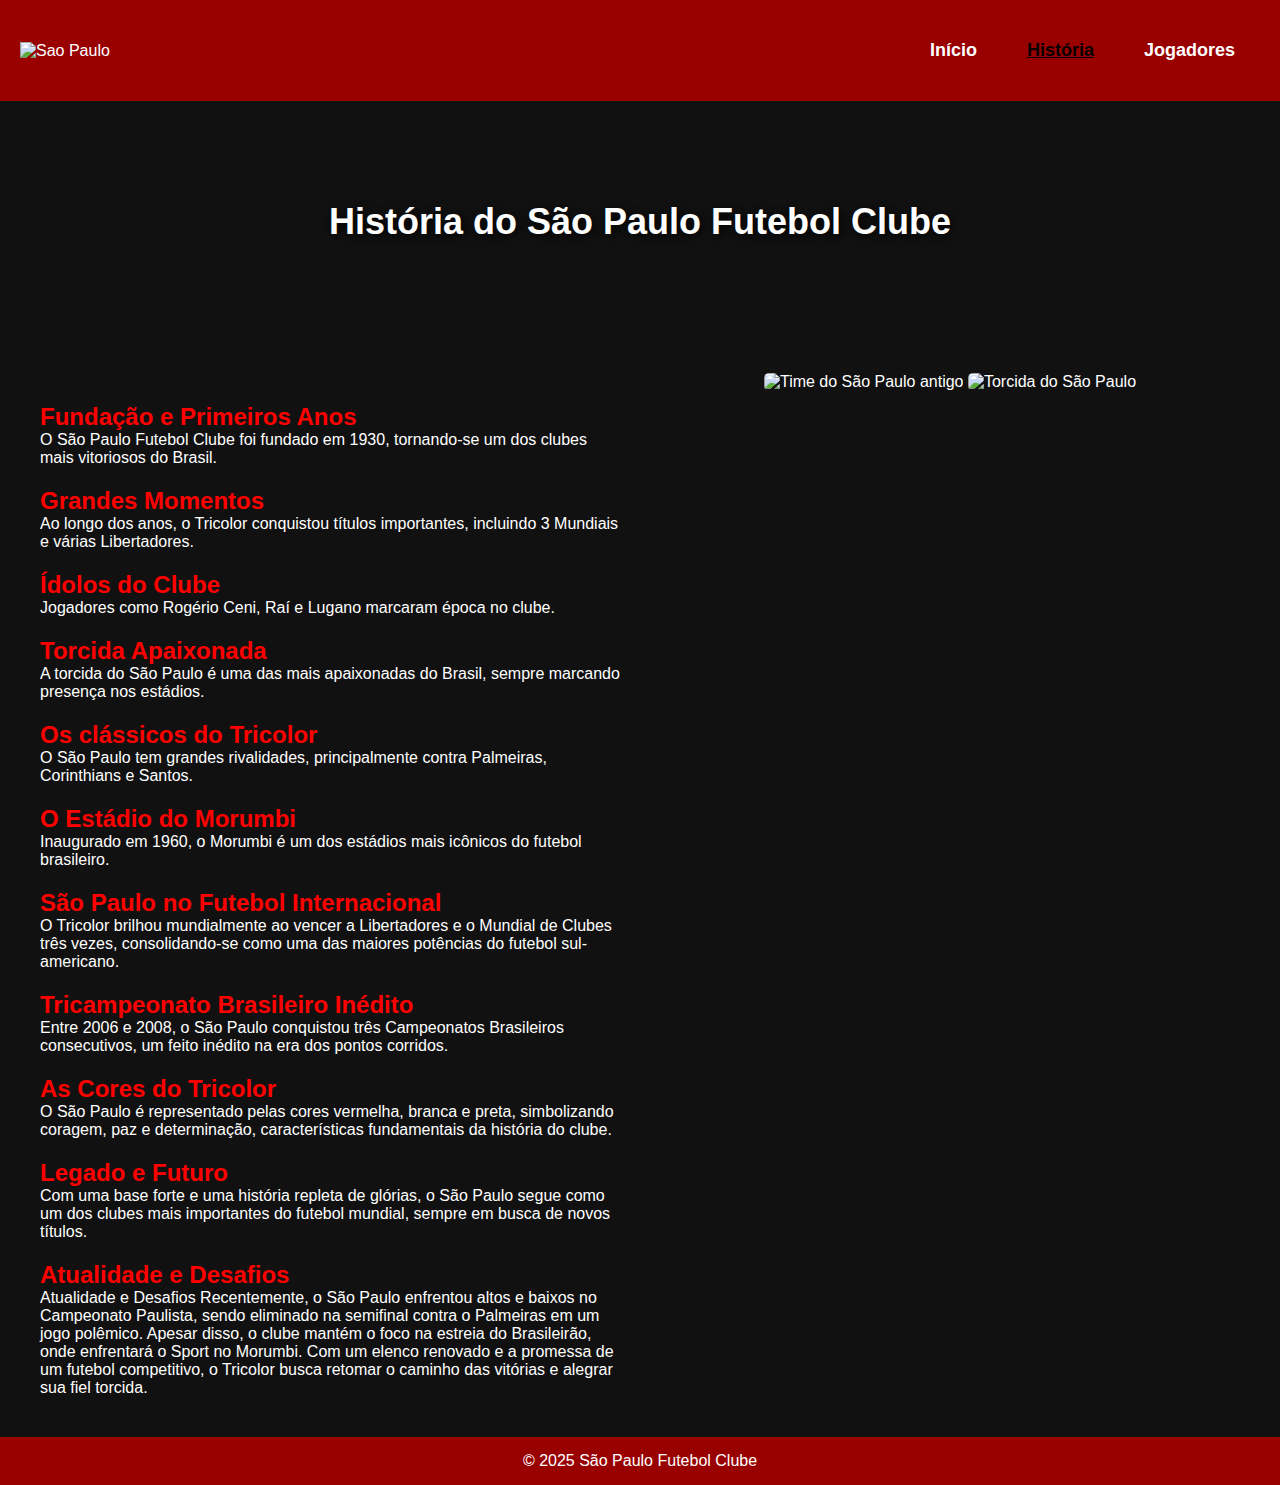
==== História.html @ 34491093 "Add files via upload" ====
<!DOCTYPE html>
<html lang="pt-BR">
<head>
    <meta charset="UTF-8">
    <meta name="viewport" content="width=device-width, initial-scale=1.0">
    <title>História do SPFC</title>
    <link rel="stylesheet" href="style.css">
</head>
<body>

    <header>
        <div class="logo">
            <img src="https://encrypted-tbn0.gstatic.com/images?q=tbn:ANd9GcQ2BoHcUiAASk8aygWzHBF-hrpyuSPxfEIqtw&s" alt="Sao Paulo">
        </div>
        <nav>
            <ul>
                <li><a href="index.html">Início</a></li>
                <li><a href="Historia.html" class="active">História</a></li>
                <li><a href="Jogadores.html">Jogadores</a></li>
            </ul>
        </nav>
    </header>

    <section class="banner">
        <h1>História do São Paulo Futebol Clube</h1>
    </section>

    <section class="conteudo">
        <div class="texto">
            <h2>Fundação e Primeiros Anos</h2>
            <p>O São Paulo Futebol Clube foi fundado em 1930, tornando-se um dos clubes mais vitoriosos do Brasil.</p>

            <h2>Grandes Momentos</h2>
            <p>Ao longo dos anos, o Tricolor conquistou títulos importantes, incluindo 3 Mundiais e várias Libertadores.</p>

            <h2>Ídolos do Clube</h2>
            <p>Jogadores como Rogério Ceni, Raí e Lugano marcaram época no clube.</p>

            <h2>Torcida Apaixonada</h2>
            <p>A torcida do São Paulo é uma das mais apaixonadas do Brasil, sempre marcando presença nos estádios.</p>

            <h2>Os clássicos do Tricolor</h2>
            <p>O São Paulo tem grandes rivalidades, principalmente contra Palmeiras, Corinthians e Santos.</p>

            <h2>O Estádio do Morumbi</h2>
            <p>Inaugurado em 1960, o Morumbi é um dos estádios mais icônicos do futebol brasileiro.</p>

            <h2>São Paulo no Futebol Internacional</h2>
            <p>O Tricolor brilhou mundialmente ao vencer a Libertadores e o Mundial de Clubes três vezes, consolidando-se como uma das maiores potências do futebol sul-americano.</p>

            <h2>Tricampeonato Brasileiro Inédito</h2>
            <p>Entre 2006 e 2008, o São Paulo conquistou três Campeonatos Brasileiros consecutivos, um feito inédito na era dos pontos corridos.</p>

            <h2>As Cores do Tricolor</h2>
            <p>O São Paulo é representado pelas cores vermelha, branca e preta, simbolizando coragem, paz e determinação, características fundamentais da história do clube.</p>

           <h2>Legado e Futuro</h2>
           <p>Com uma base forte e uma história repleta de glórias, o São Paulo segue como um dos clubes mais importantes do futebol mundial, sempre em busca de novos títulos.</p>

           <h2>Atualidade e Desafios</h2>
           <p>Atualidade e Desafios Recentemente, o São Paulo enfrentou altos e baixos no Campeonato Paulista, sendo eliminado na semifinal contra o Palmeiras em um jogo polêmico. Apesar disso, o clube mantém o foco na estreia do Brasileirão, onde enfrentará o Sport no Morumbi. Com um elenco renovado e a promessa de um futebol competitivo, o Tricolor busca retomar o caminho das vitórias e alegrar sua fiel torcida.</p>
    </div>
    
        <div class="imagens">
            <img src="https://static.gazetaesportiva.com/uploads/imagem/2020/03/16/s%C3%A3o-paulo-primeiro-time-2.png" alt="Time do São Paulo antigo">
            <img src="https://s2-ge.glbimg.com/pypYwZQTW-lmH8Y8m4NUhk8KafE=/0x0:4928x3280/924x0/smart/filters:strip_icc()/s.glbimg.com/es/ge/f/original/2019/04/06/rib8712.jpg" alt="Torcida do São Paulo">
        </div>
    </section>

    <footer>
        <p>&copy; 2025 São Paulo Futebol Clube </p>
    </footer>
</body>
</html>
---- style.css ----
* {
    margin: 0;
    padding: 0;
    box-sizing: border-box;
}

body {
    font-family: Arial, sans-serif;
    background-color: #111;
    color: white;
    text-align: center;
}

header {
    background-color: #900;
    padding: 20px;
    display: flex;
    text-align: center;
    justify-content: space-between;
    align-items: center;
}

.logo img {
    width: 80px;
}

nav {
    display: flex;
    justify-content: center;
    padding: 10px 0;
}
nav a {
    display: inline-block;
    font-size: 22px;
}

nav ul {
    list-style: none;
    display: flex;
}

nav ul li {
    margin: 0 15px;
}

nav ul li a {
    color: white;
    text-decoration: none;
    font-weight: bold;
    font-size: 18px;
    padding: 10px;
}

nav ul li a:hover, .active {
    color: rgb(7, 0, 0);
    text-decoration: underline;
    border-bottom: black;
}

.banner {
    background-image: url('https://nacaotricolor.com/wp-content/uploads/2021/12/image-2.jpg');
    background-size: cover;
    background-position: center;
    padding: 100px 20px;
}

.banner h1 {
    font-size: 36px;
    text-shadow: 2px 2px 10px black;
}

.conteudo {
    display: flex;
    justify-content: center;
    flex-wrap: wrap;
    padding: 20px;
}

.texto {
    width: 50%;
    text-align: left;
    padding: 20px;
}

.texto h2 {
    color: red;
    margin-top: 20px;
}

.imagens {
    width: 50%;
}

.imagens img {
    width: 100%;
    margin: 10px 0;
    border-radius: 5px;
}

footer {
    background-color: #900;
    padding: 15px;
    margin-top: 0px;
}
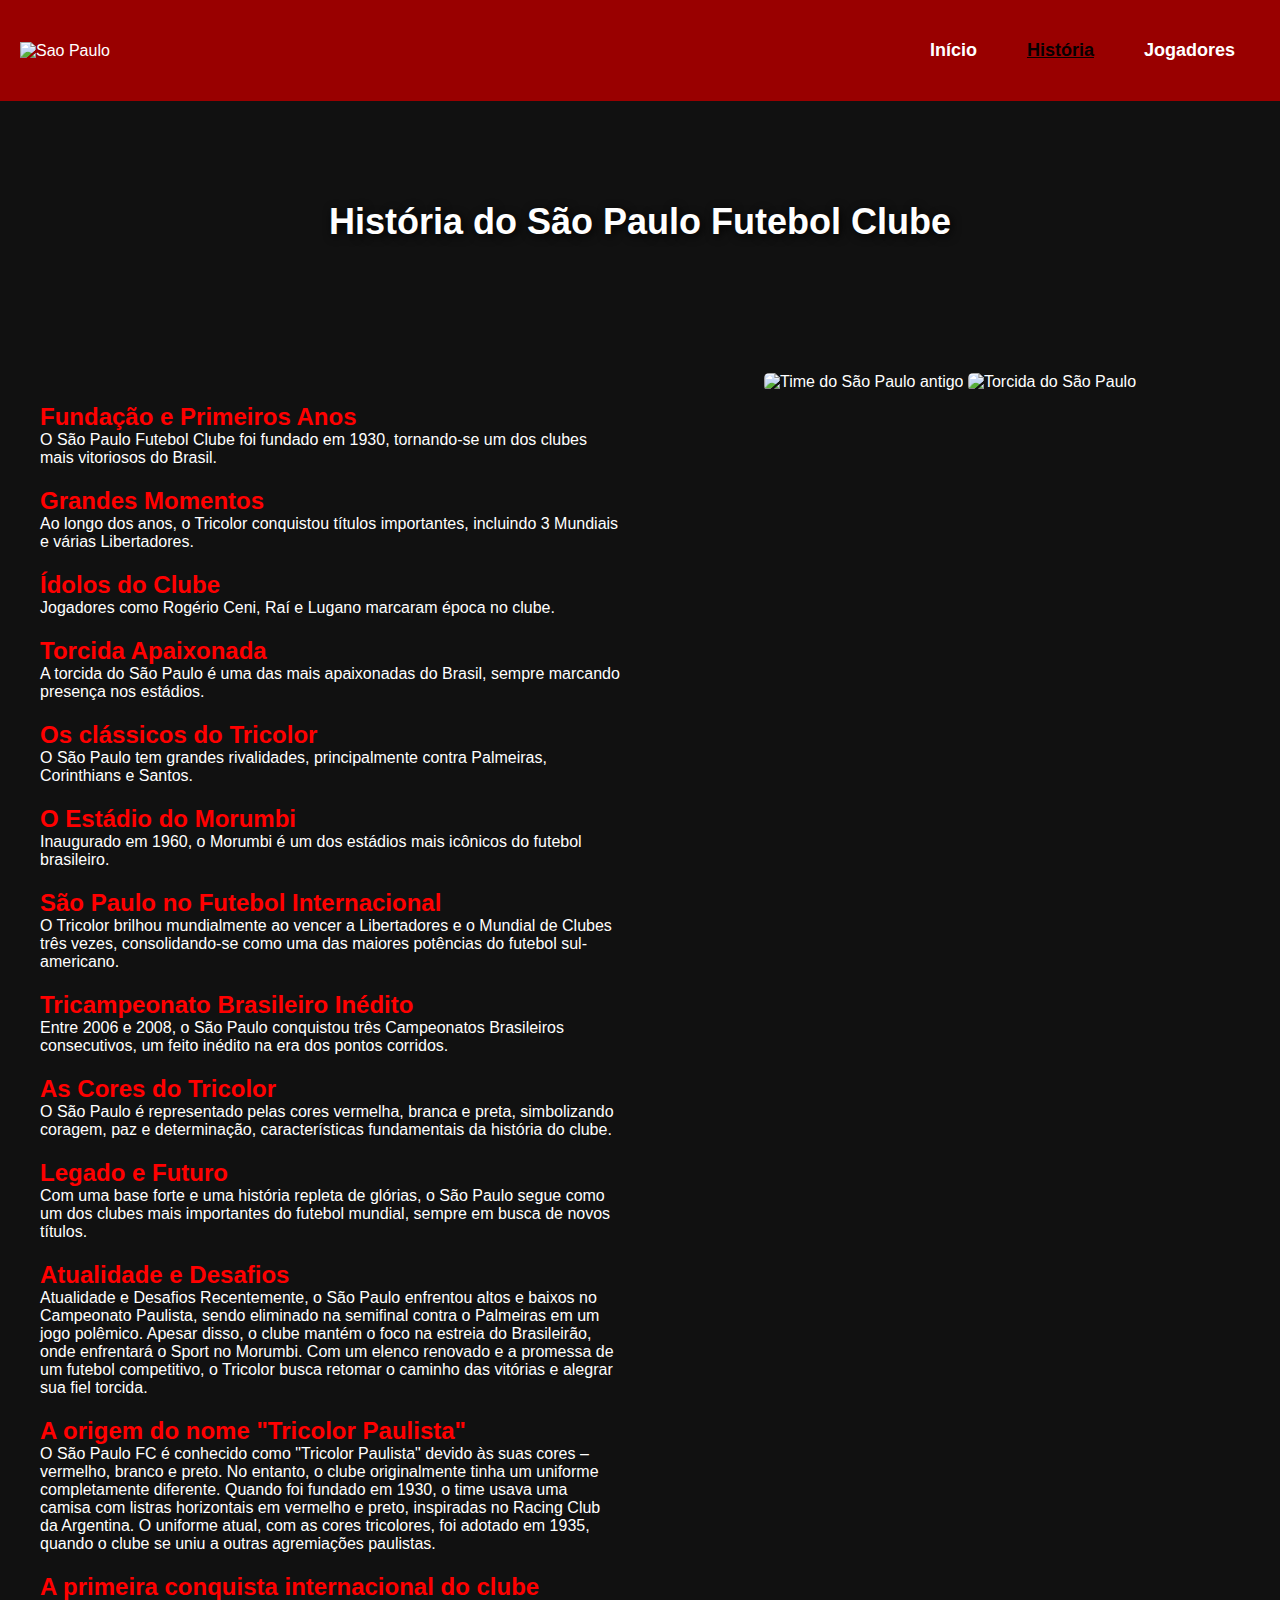
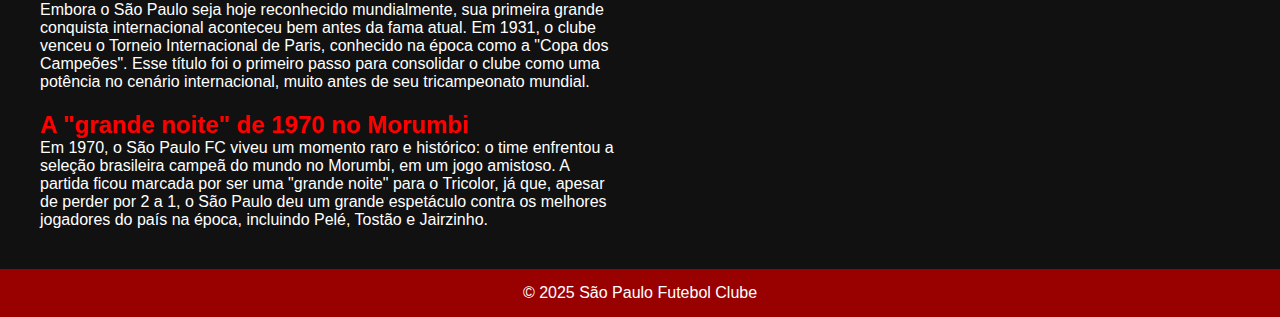
==== commit 5c84df53: "Add files via upload" ====
--- a/História.html
+++ b/História.html
@@ -54,11 +54,21 @@
             <h2>As Cores do Tricolor</h2>
             <p>O São Paulo é representado pelas cores vermelha, branca e preta, simbolizando coragem, paz e determinação, características fundamentais da história do clube.</p>
 
-           <h2>Legado e Futuro</h2>
-           <p>Com uma base forte e uma história repleta de glórias, o São Paulo segue como um dos clubes mais importantes do futebol mundial, sempre em busca de novos títulos.</p>
+            <h2>Legado e Futuro</h2>
+            <p>Com uma base forte e uma história repleta de glórias, o São Paulo segue como um dos clubes mais importantes do futebol mundial, sempre em busca de novos títulos.</p>
 
-           <h2>Atualidade e Desafios</h2>
-           <p>Atualidade e Desafios Recentemente, o São Paulo enfrentou altos e baixos no Campeonato Paulista, sendo eliminado na semifinal contra o Palmeiras em um jogo polêmico. Apesar disso, o clube mantém o foco na estreia do Brasileirão, onde enfrentará o Sport no Morumbi. Com um elenco renovado e a promessa de um futebol competitivo, o Tricolor busca retomar o caminho das vitórias e alegrar sua fiel torcida.</p>
+            <h2>Atualidade e Desafios</h2>
+            <p>Atualidade e Desafios Recentemente, o São Paulo enfrentou altos e baixos no Campeonato Paulista, sendo eliminado na semifinal contra o Palmeiras em um jogo polêmico. Apesar disso, o clube mantém o foco na estreia do Brasileirão, onde enfrentará o Sport no Morumbi. Com um elenco renovado e a promessa de um futebol competitivo, o Tricolor busca retomar o caminho das vitórias e alegrar sua fiel torcida.</p>
+
+            <h2>A origem do nome "Tricolor Paulista"</h2>
+            <p>O São Paulo FC é conhecido como "Tricolor Paulista" devido às suas cores – vermelho, branco e preto. No entanto, o clube originalmente tinha um uniforme completamente diferente. Quando foi fundado em 1930, o time usava uma camisa com listras horizontais em vermelho e preto, inspiradas no Racing Club da Argentina. O uniforme atual, com as cores tricolores, foi adotado em 1935, quando o clube se uniu a outras agremiações paulistas.</p>
+
+            <h2>A primeira conquista internacional do clube</h2>
+            <p>Embora o São Paulo seja hoje reconhecido mundialmente, sua primeira grande conquista internacional aconteceu bem antes da fama atual. Em 1931, o clube venceu o Torneio Internacional de Paris, conhecido na época como a "Copa dos Campeões". Esse título foi o primeiro passo para consolidar o clube como uma potência no cenário internacional, muito antes de seu tricampeonato mundial.</p>
+
+            <h2>A "grande noite" de 1970 no Morumbi</h2>
+            <p>Em 1970, o São Paulo FC viveu um momento raro e histórico: o time enfrentou a seleção brasileira campeã do mundo no Morumbi, em um jogo amistoso. A partida ficou marcada por ser uma "grande noite" para o Tricolor, já que, apesar de perder por 2 a 1, o São Paulo deu um grande espetáculo contra os melhores jogadores do país na época, incluindo Pelé, Tostão e Jairzinho.</p>
+
     </div>
     
         <div class="imagens">
